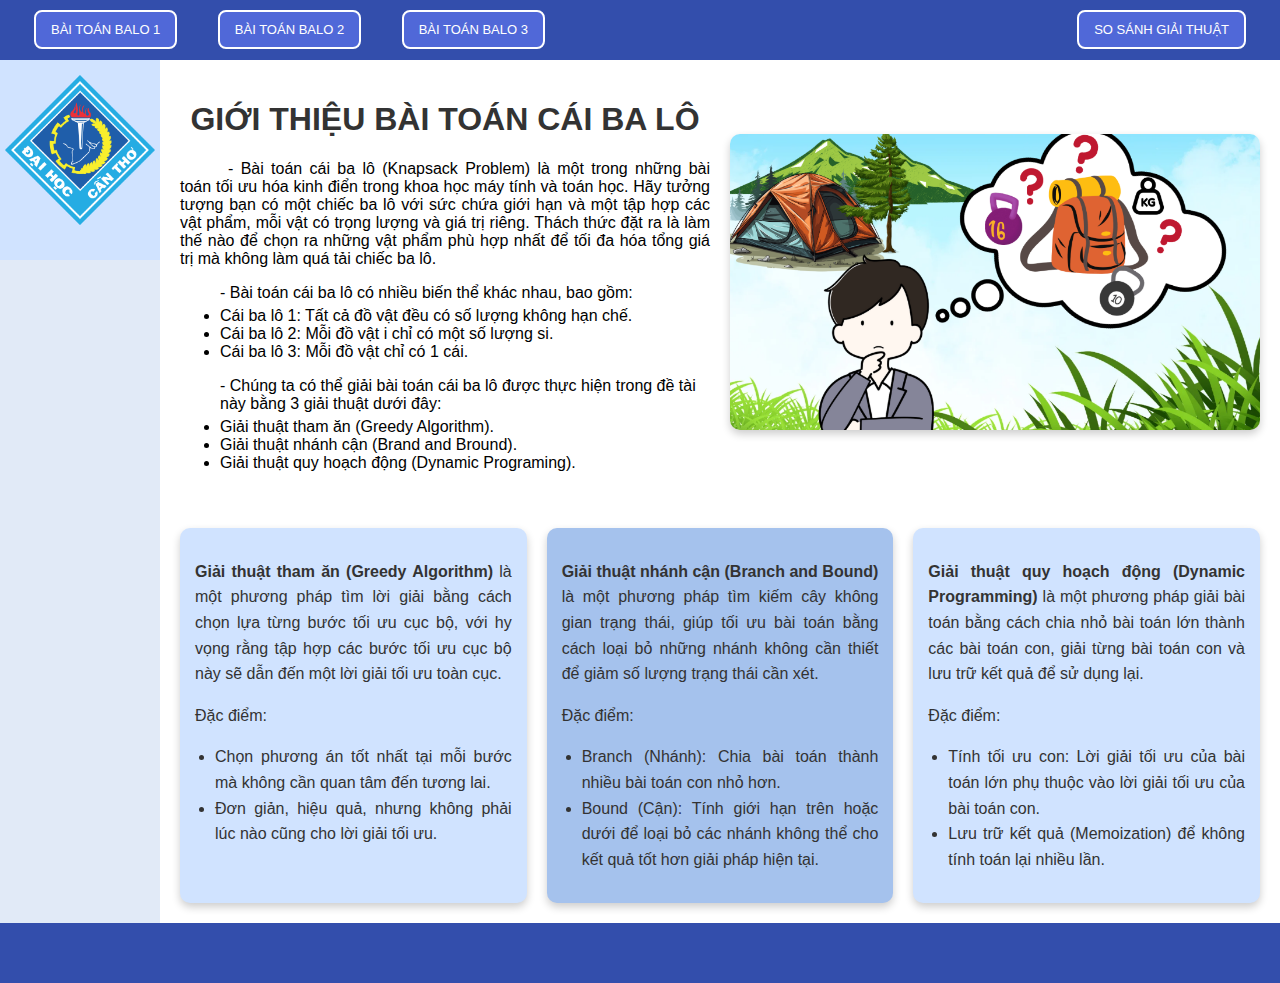
==== index.html @ 8f2585b0 "Demo CT239" ====
<!DOCTYPE html>
<html lang="vi">
<head>
    <meta charset="UTF-8">
    <meta name="viewport" content="width=device-width, initial-scale=1.0">
    <title>Trang Chủ</title>
    <link rel="icon" type="image/png" href="./Picture/CTU_logo.png">
    <link rel="stylesheet" href="nhaplieu.css">
</head>
<body>
    <div class="layout">
        <header>
            <div class="nav">
                <ul class="nav-list">
                    <li class="nav-item"><button onclick="chuyenTrang('knapsack1.html')">BÀI TOÁN BALO 1 </button></li>
                    <li class="nav-item"><button onclick="chuyenTrang('knapsack2.html')">BÀI TOÁN BALO 2 </button></li>
                    <li class="nav-item"><button onclick="chuyenTrang('knapsack3.html')">BÀI TOÁN BALO 3 </button></li>
                </ul>
                <ul class="nav-list">
                    <li class="nav-item"><button onclick="chuyenTrang('soSanhGiaiThuat.html')">SO SÁNH GIẢI THUẬT</button></li>
                </ul>
            </div>
        </header>
        <aside style="background-color: #d0e3ff; align-self: flex-start;">
            <img class="sidebar-logo" src="./Picture/CTU_logo.png" alt="LOGO">
        </aside>
        <main>
            <div class="content">
                <div>
                    <h1>GIỚI THIỆU BÀI TOÁN CÁI BA LÔ</h1>
                    <p style="text-align: justify; text-indent: 3em;"> 
                        - Bài toán cái ba lô (Knapsack Problem) là một trong những bài toán tối ưu hóa kinh điển
                        trong khoa học máy tính và toán học. Hãy tưởng tượng bạn có một chiếc ba lô với sức chứa
                        giới hạn và một tập hợp các vật phẩm, mỗi vật có trọng lượng và giá trị riêng. Thách thức
                        đặt ra là làm thế nào để chọn ra những vật phẩm phù hợp nhất để tối đa hóa tổng giá trị mà
                        không làm quá tải chiếc ba lô.
                    </p>
                    
                    <ul style="text-align: left;">
                        <p style="margin-top: 0; margin-bottom: 5px;">
                        -  Bài toán cái ba lô có nhiều biến thể khác nhau, bao gồm:
                        </p>
                        <li>Cái ba lô 1: Tất cả đồ vật đều có số lượng không hạn chế.</li>
                        <li>Cái ba lô 2: Mỗi đồ vật i chỉ có một số lượng si.</li>
                        <li>Cái ba lô 3: Mỗi đồ vật chỉ có 1 cái.</li>
                    </ul>
                    <ul style="text-align: left;">
                        <p style="margin-top: 0; margin-bottom: 5px;">-  Chúng ta có thể giải bài toán cái ba lô được thực hiện trong đề tài này bằng 3 giải thuật dưới đây:</p>
                        <li>Giải thuật tham ăn (Greedy Algorithm).</li>
                        <li>Giải thuật nhánh cận (Brand and Bround).</li>
                        <li>Giải thuật quy hoạch động (Dynamic Programing).</li>
                    </ul>
                </div>
        
                <div>
                    <img src="./Picture/Trangchu.png" alt="Hinh anh cai ba lo">
                </div>
            </div>

            <div class="container" style="text-align: justify;">
                <div class="box" style="background-color:#d0e3ff">
                <p><b>Giải thuật tham ăn (Greedy Algorithm)</b> là một phương pháp tìm lời giải bằng cách chọn lựa 
                từng bước tối ưu cục bộ, với hy vọng rằng tập hợp các bước tối ưu cục bộ này sẽ dẫn đến một lời 
                giải tối ưu toàn cục.</p>
                <p style="margin-top: 0; margin-bottom: 5px;">Đặc điểm:</p>
                <ul>
                    <li>Chọn phương án tốt nhất tại mỗi bước mà không cần quan tâm đến tương lai.</li>
                    <li>Đơn giản, hiệu quả, nhưng không phải lúc nào cũng cho lời giải tối ưu.</li>
                </ul>
                </div>
                <div class="box" style="background-color:#a5c2ed">
                <p><b>Giải thuật nhánh cận (Branch and Bound)</b> là một phương pháp tìm kiếm cây không gian trạng thái,
                giúp tối ưu bài toán bằng cách loại bỏ những nhánh không cần thiết để giảm số lượng trạng
                thái cần xét.</p>
                <p style="margin-top: 0; margin-bottom: 5px;">Đặc điểm:</p>
                <ul>
                    <li>Branch (Nhánh): Chia bài toán thành nhiều bài toán con nhỏ hơn.</li>
                    <li>Bound (Cận): Tính giới hạn trên hoặc dưới để loại bỏ các nhánh không 
                        thể cho kết quả tốt hơn giải pháp hiện tại.</li>
                </ul>
                </div>
                <div class="box" style="background-color: #d0e3ff">
                <p><b>Giải thuật quy hoạch động (Dynamic Programming)</b> là một phương pháp giải bài toán bằng cách chia nhỏ bài toán 
                lớn thành các bài toán con, giải từng bài toán con và lưu trữ kết quả để sử dụng lại.</p>
                <p style="margin-top: 0; margin-bottom: 5px;">Đặc điểm:</p>
                <ul>
                    <li>Tính tối ưu con: Lời giải tối ưu của bài toán lớn phụ thuộc vào lời giải tối ưu của bài toán con.</li>
                    <li>Lưu trữ kết quả (Memoization) để không tính toán lại nhiều lần.</li>
                </ul>
                </div>
              </div> 
        </main>
        <footer></footer>
    </div>
    <script src="script.js"></script>
</body>
</html>
---- nhaplieu.css ----
body {
    font-family: Arial, sans-serif;
    text-align: center;
    background-color: #e1eaf7;
    margin-top: 0%;
    margin-left: 0%;
    margin-right: 0%;
}

.layout {
    display: grid;
    grid-template-rows: 60px 60px auto 60px;
    grid-template-columns: 1fr;
    grid-template-areas: 'header' 'sidebar' 'main' 'footer';
    height: 100vh;
}
@media (min-width: 480px) {
    .layout {
        display: grid;
        grid-template-rows: 60px auto 60px;
        grid-template-columns: 160px auto;
        grid-template-areas: 'header header header' 'sidebar main main' 'footer footer footer';
    }
}
header {
    grid-area: header;
    background: #334eac;
}
footer {
    grid-area: footer;
    background: #334eac;
}
aside {
    grid-area: sidebar;
    background: #7096D1;
    display: flex;
    flex-direction: column;
    align-items: center;
    padding: 15px 0;
    justify-content: center;
}

.function-box {
    width: 140px;  /* Kích thước cố định */
    padding: 10px;
    margin: 8px 0;
    font-size: 14px;
    background-color: #7096D1;
    color: white;
    text-align: center;
    cursor: pointer;
    transition: width 0.75s ease;
    border-bottom: 1px solid white;
}

.function-box:hover {
    background-color: #0e337b;
    transform: scale(1.05);
}

.function-box:active {
    background-color: #b0c8ff;
    transform: scale(0.98);
}
.function-box:last-child {
    border-bottom: none; /* Bỏ đường dưới mục cuối cùng */
}

main {
    grid-area: main;
    background: white;
}

.nav {
    position: fixed;
    width: 100%; 
    top: 0;
    min-height: 42px;
    display: flex;
    justify-content: space-between;
    background-color: #334eac;
}

.nav-list {
    padding-left: 0%;
    margin: 0 16px;
}

.nav-item {
    color: #fff;
    list-style: none;
    margin: 0 8px;
    display: inline-block;
}

button {
    margin: 10px;
    padding: 10px 15px;
    font-size: 13px;
    background-color: #5068d8; /* Màu sáng hơn header một chút */
    color: white;
    border: 2px solid white; /* Viền cùng màu với header */
    cursor: pointer;
    border-radius: 8px;
    transition: background 0.3s, transform 0.2s;
}

button:hover {
    background-color: #00DEB4; /* Màu tối hơn header khi hover */
    transform: scale(1.05);
}

button:active {
    background-color: #1d2b6e; /* Màu tối hơn khi click */
    transform: scale(0.98);
}



h1 {
    color: #333;
}

h3 {
    margin: 0px;
}


input[type="file"], input[type="text"], input[type="number"] {
    margin: 10px;
    padding: 8px;
    font-size: 14px;
}

.centered-container {
    display: flex;
    justify-content: center; /* Căn giữa hai bảng */
    align-items: start; /* Giữ hai bảng căn theo đỉnh */
    gap: 20px; /* Khoảng cách giữa hai bảng */
    margin-top: 20px;
}

.centered-container > div {
    padding: 10px;
    min-width: 300px;
    flex: 1; /* Đảm bảo hai bảng có cùng kích thước */
    text-align: center;
}

/* Căn chỉnh bảng */
table {
    width: 100%; /* Đảm bảo bảng mở rộng theo div */
    margin: 20px 0; /* Căn lề dọc */
    border-collapse: collapse;
    background: white;
}

th, td {
    border: 1px solid black;
    padding: 10px; /* Chỉnh padding để dễ nhìn */
    text-align: center;
}

tr:hover {
    background-color: #D0E3FF;
}

th {
    background-color: #6175d4;
    color: white;
}

#manualInputSection {
    flex-direction: column; /* Xếp các phần tử theo hàng dọc */
    align-items: flex-start; /* Căn trái */
}

.inputInfor{
    display: flex;
    align-items: center;
}

.inputInfor > label {
    min-width: 150px;
    text-align: left;
}

.content {
    display: flex;
    align-items: center;
    justify-content: space-between;
    gap: 20px; 
    padding: 20px;
    max-width: 1200px;
    margin: auto;
}
.content div {
    flex: 1;
}
.content img {
    max-width: 100%;
    height: auto;
    border-radius: 10px; /* Bo tròn góc ảnh */
    box-shadow: 0px 4px 8px rgba(0, 0, 0, 0.2); /* Hiệu ứng đổ bóng */
}


.container {
    display: flex;
    justify-content: space-between; /* Căn đều khoảng cách giữa các box */
    gap: 20px; /* Khoảng cách giữa các box */
    padding: 20px;
    max-width: 1200px;
    margin: auto;
}

.box {
    flex: 1; /* Mỗi box chiếm diện tích bằng nhau */
    padding: 15px;
    border-radius: 10px; /* Bo góc mềm mại */
    box-shadow: 0px 4px 8px rgba(0, 0, 0, 0.2); /* Hiệu ứng đổ bóng */
    text-align: justify;
}

.box ul {
    padding-left: 20px;
}

.box p, .box li {
    font-size: 16px;
    line-height: 1.6;
    color: #333;
}
.sidebar-logo {
    width: 150px; /* Điều chỉnh kích thước logo */
    height: auto; /* Giữ tỷ lệ gốc */
    display: block; /* Giúp hình ảnh không bị ảnh hưởng bởi text-align */
    margin: 0 auto 20px auto; /* Căn giữa logo và tạo khoảng cách với nội dung dưới */
}


/* 
<!--NAV-->
<div class="nav">
    <ul class="nav-list">
        <li class="nav-item"><button onclick="chuyenTrang('knapsack1.html')">KnapSack Problem 1 </button></li>
        <li class="nav-item"><button onclick="chuyenTrang('knapsack2.html')">KnapSack Problem 2 </button></li>
        <li class="nav-item"><button onclick="chuyenTrang('knapsack3.html')">KnapSack Problem 3 </button></li>
    </ul>
    <ul class="nav-list">
        <li class="nav-item"><button onclick="solveGreedyKnapsack('unbounded')" id="knapsackButton">Greedy Algorithm</button></li>
        <li class="nav-item"><button onclick="solveKnapsackBandB('unbounded')">Branch and Bound</button></li>
        <li class="nav-item"><button onclick="solveKnapsackDP('unbounded')">Dynamic Programming</button></li>
        <!-- <li class="nav-item"><button onclick="soSanhThuatToan('unbounded')">So Sanh</button></li> -->
    </ul>
</div>

<h1>BÀI TOÁN CÁI BA LÔ 1</h1>
<div style="display: flex;">
    <div style="width: 50vw;">
        <h3>Chọn phương thức nhập dữ liệu</h3>
        <div>
            <button onclick="toggleInputMethod('file')">Upload File</button>
            <button onclick="toggleInputMethod('manual')">Nhập Thủ Công</button>
        </div>

        <!--Upload file-->
        <div id="fileInputSection" style="display: none;"> 
            <input type="file" id="fileInput" accept=".txt" onchange="handleFileUpload(event)" style="display: none;">
        </div>

        <!--Nhập thủ công-->
        <div id="manualInputSection" style="display:none;">
            <h3>Nhập Thủ Công</h3>
            <div class="inputInfor">
                <label>Trọng lượng Ba lô: </label>
                <input type="number" id="baloInput" min="0" style="flex: 1">
            </div>
            <div class="inputInfor">
                <label>Tên Đồ Vật: </label>
                <input type="text" id="nameInput" min="0" style="flex: 1">
            </div>
            <div class="inputInfor">
                <label>Trọng Lượng: </label>
                <input type="number" id="weightInput" min="0" style="flex: 1">
            </div>
            <div class="inputInfor">
                <label>Giá Trị: </label>
                <input type="number" id="valueInput" min="0" style="flex: 1">
            </div>
            <button onclick="addItem()">Thêm</button>
        </div>
        
        <h3>Trọng lượng ba lô: <span id="baloWeightDisplay">0</span></h3>

        
            <table id="dataTable" style="display: none; width: 80%;">
                <thead>
                    <tr>
                        <th>Tên Đồ Vật</th>
                        <th>Trọng Lượng</th>
                        <th>Giá Trị</th>
                    </tr>
                </thead>
                <tbody></tbody>
            </table>
        
        <button onclick="sortByUnitPrice()">Sắp xếp theo đơn giá giảm dần</button>
    </div>  
    
<!-- Bảng Greedy -->
    <div id="resultTableGreedy" style="width: 50vw; display: none;">
        <h2>KẾT QUẢ THUẬT TOÁN THAM ĂN</h2>
        <table id="greedyResultTable">
            <thead>
                <tr>
                    <th>Tên Đồ Vật</th>
                    <th>Trọng Lượng</th>
                    <th>Giá Trị</th>
                    <th>Đơn Giá</th>
                    <th>Phương Án</th>
                </tr>
            </thead>
            <tbody></tbody>
        </table>
        <p id="totalValueDisplayGreedy"></p>
        <p id="remainingCapacityDisplayGreedy"></p>
    </div>

<!-- Bảng Branch and Bound -->
    <div id="resultTableBandB" style="width: 50vw; display: none;">
        <h2>KẾT QUẢ THUẬT TOÁN NHÁNH CẬN</h2>
        <table id="bandBResultTable">
            <thead>
                 <tr>
                    <th>Tên Đồ Vật</th>
                    <th>Trọng Lượng</th>
                    <th>Giá Trị</th>
                    <th>Đơn Giá</th>
                    <th>Phương Án</th>
                </tr>
            </thead>
            <tbody></tbody>
        </table>
        <p id="totalValueDisplayBandB"></p>
        <p id="remainingCapacityDisplayBandB"></p>
    </div>

<!-- Bảng Dynamic Programming -->
    <div id="resultTableDP" style="width: 50vw; display: none;">
        <h2>KẾT QUẢ THUẬT TOÁN QUY HOẠCH ĐỘNG</h2>
        <table id="dpResultTable">
            <thead>
                 <tr>
                    <th>Tên Đồ Vật</th>
                    <th>Trọng Lượng</th>
                    <th>Giá Trị</th>
                    <th>Đơn Giá</th>
                    <th>Phương Án</th>
                </tr>
            </thead>
                <tbody></tbody>
        </table>
        <p id="totalValueDisplayDP"></p>
        <p id="remainingCapacityDisplayDP"></p>
    </div>
</div> */
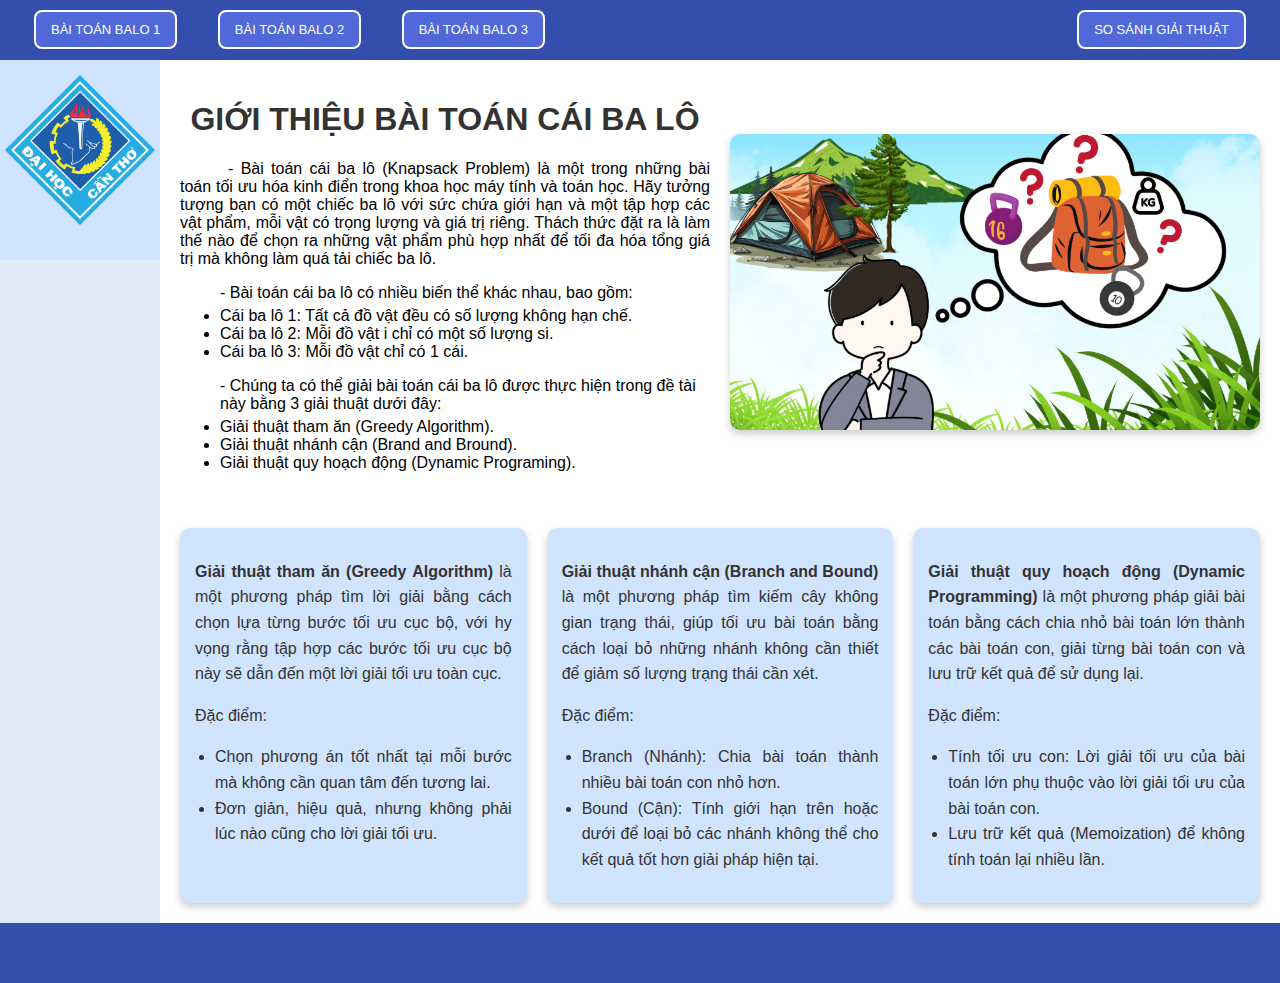
==== commit 18dd83c6: "Cap nhat giao dien" ====
--- a/index.html
+++ b/index.html
@@ -68,7 +68,7 @@
                     <li>Đơn giản, hiệu quả, nhưng không phải lúc nào cũng cho lời giải tối ưu.</li>
                 </ul>
                 </div>
-                <div class="box" style="background-color:#a5c2ed">
+                <div class="box" style="background-color:#d0e3ff">
                 <p><b>Giải thuật nhánh cận (Branch and Bound)</b> là một phương pháp tìm kiếm cây không gian trạng thái,
                 giúp tối ưu bài toán bằng cách loại bỏ những nhánh không cần thiết để giảm số lượng trạng
                 thái cần xét.</p>
--- a/nhaplieu.css
+++ b/nhaplieu.css
@@ -237,131 +237,3 @@
     display: block; /* Giúp hình ảnh không bị ảnh hưởng bởi text-align */
     margin: 0 auto 20px auto; /* Căn giữa logo và tạo khoảng cách với nội dung dưới */
 }
-
-
-/* 
-<!--NAV-->
-<div class="nav">
-    <ul class="nav-list">
-        <li class="nav-item"><button onclick="chuyenTrang('knapsack1.html')">KnapSack Problem 1 </button></li>
-        <li class="nav-item"><button onclick="chuyenTrang('knapsack2.html')">KnapSack Problem 2 </button></li>
-        <li class="nav-item"><button onclick="chuyenTrang('knapsack3.html')">KnapSack Problem 3 </button></li>
-    </ul>
-    <ul class="nav-list">
-        <li class="nav-item"><button onclick="solveGreedyKnapsack('unbounded')" id="knapsackButton">Greedy Algorithm</button></li>
-        <li class="nav-item"><button onclick="solveKnapsackBandB('unbounded')">Branch and Bound</button></li>
-        <li class="nav-item"><button onclick="solveKnapsackDP('unbounded')">Dynamic Programming</button></li>
-        <!-- <li class="nav-item"><button onclick="soSanhThuatToan('unbounded')">So Sanh</button></li> -->
-    </ul>
-</div>
-
-<h1>BÀI TOÁN CÁI BA LÔ 1</h1>
-<div style="display: flex;">
-    <div style="width: 50vw;">
-        <h3>Chọn phương thức nhập dữ liệu</h3>
-        <div>
-            <button onclick="toggleInputMethod('file')">Upload File</button>
-            <button onclick="toggleInputMethod('manual')">Nhập Thủ Công</button>
-        </div>
-
-        <!--Upload file-->
-        <div id="fileInputSection" style="display: none;"> 
-            <input type="file" id="fileInput" accept=".txt" onchange="handleFileUpload(event)" style="display: none;">
-        </div>
-
-        <!--Nhập thủ công-->
-        <div id="manualInputSection" style="display:none;">
-            <h3>Nhập Thủ Công</h3>
-            <div class="inputInfor">
-                <label>Trọng lượng Ba lô: </label>
-                <input type="number" id="baloInput" min="0" style="flex: 1">
-            </div>
-            <div class="inputInfor">
-                <label>Tên Đồ Vật: </label>
-                <input type="text" id="nameInput" min="0" style="flex: 1">
-            </div>
-            <div class="inputInfor">
-                <label>Trọng Lượng: </label>
-                <input type="number" id="weightInput" min="0" style="flex: 1">
-            </div>
-            <div class="inputInfor">
-                <label>Giá Trị: </label>
-                <input type="number" id="valueInput" min="0" style="flex: 1">
-            </div>
-            <button onclick="addItem()">Thêm</button>
-        </div>
-        
-        <h3>Trọng lượng ba lô: <span id="baloWeightDisplay">0</span></h3>
-
-        
-            <table id="dataTable" style="display: none; width: 80%;">
-                <thead>
-                    <tr>
-                        <th>Tên Đồ Vật</th>
-                        <th>Trọng Lượng</th>
-                        <th>Giá Trị</th>
-                    </tr>
-                </thead>
-                <tbody></tbody>
-            </table>
-        
-        <button onclick="sortByUnitPrice()">Sắp xếp theo đơn giá giảm dần</button>
-    </div>  
-    
-<!-- Bảng Greedy -->
-    <div id="resultTableGreedy" style="width: 50vw; display: none;">
-        <h2>KẾT QUẢ THUẬT TOÁN THAM ĂN</h2>
-        <table id="greedyResultTable">
-            <thead>
-                <tr>
-                    <th>Tên Đồ Vật</th>
-                    <th>Trọng Lượng</th>
-                    <th>Giá Trị</th>
-                    <th>Đơn Giá</th>
-                    <th>Phương Án</th>
-                </tr>
-            </thead>
-            <tbody></tbody>
-        </table>
-        <p id="totalValueDisplayGreedy"></p>
-        <p id="remainingCapacityDisplayGreedy"></p>
-    </div>
-
-<!-- Bảng Branch and Bound -->
-    <div id="resultTableBandB" style="width: 50vw; display: none;">
-        <h2>KẾT QUẢ THUẬT TOÁN NHÁNH CẬN</h2>
-        <table id="bandBResultTable">
-            <thead>
-                 <tr>
-                    <th>Tên Đồ Vật</th>
-                    <th>Trọng Lượng</th>
-                    <th>Giá Trị</th>
-                    <th>Đơn Giá</th>
-                    <th>Phương Án</th>
-                </tr>
-            </thead>
-            <tbody></tbody>
-        </table>
-        <p id="totalValueDisplayBandB"></p>
-        <p id="remainingCapacityDisplayBandB"></p>
-    </div>
-
-<!-- Bảng Dynamic Programming -->
-    <div id="resultTableDP" style="width: 50vw; display: none;">
-        <h2>KẾT QUẢ THUẬT TOÁN QUY HOẠCH ĐỘNG</h2>
-        <table id="dpResultTable">
-            <thead>
-                 <tr>
-                    <th>Tên Đồ Vật</th>
-                    <th>Trọng Lượng</th>
-                    <th>Giá Trị</th>
-                    <th>Đơn Giá</th>
-                    <th>Phương Án</th>
-                </tr>
-            </thead>
-                <tbody></tbody>
-        </table>
-        <p id="totalValueDisplayDP"></p>
-        <p id="remainingCapacityDisplayDP"></p>
-    </div>
-</div> */